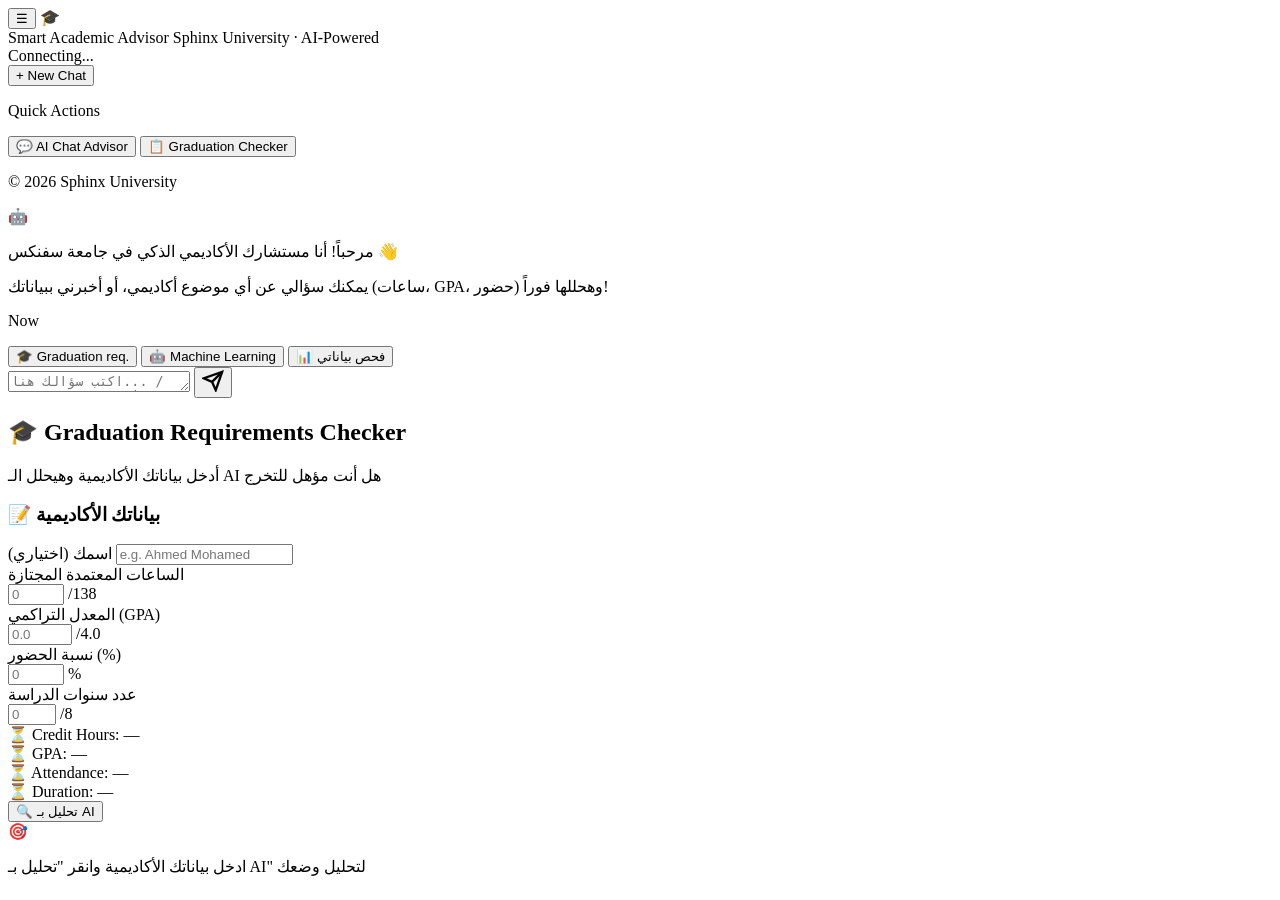
==== templates/index.html @ 38db0738 "Update index.html" ====
<!DOCTYPE html>
<html lang="en">
<head>
  <meta charset="UTF-8" />
  <meta name="viewport" content="width=device-width, initial-scale=1.0"/>
  <title>Smart Academic Advisor — Sphinx University</title>
  <link rel="preconnect" href="https://fonts.googleapis.com"/>
  <link href="https://fonts.googleapis.com/css2?family=Inter:wght@300;400;500;600;700&display=swap" rel="stylesheet"/>
  <link rel="stylesheet" href="style.css"/>
</head>
<body>
  <div class="bg-blob blob1"></div>
  <div class="bg-blob blob2"></div>
  <div class="bg-blob blob3"></div>

  <!-- Sidebar Overlay for Mobile -->
  <div class="sidebar-overlay" id="sidebar-overlay" onclick="toggleSidebar()"></div>

  <!-- Header -->
  <header>
    <div class="logo">
      <button class="sidebar-toggle" onclick="toggleSidebar()">☰</button>
      <span class="logo-icon">🎓</span>
      <div>
        <span class="logo-title">Smart Academic Advisor</span>
        <span class="logo-sub">Sphinx University · AI-Powered</span>
      </div>
    </div>
    <div class="header-actions">
      <div class="status-badge">
        <span class="status-dot"></span>
        <span id="status-text">Connecting...</span>
      </div>
    </div>
  </header>

  <!-- Main Content Wrap -->
  <div class="app-layout">
    <!-- Sidebar -->
    <aside class="sidebar" id="sidebar">
      <div class="sidebar-header">
         <button class="new-chat-btn sidebar-btn" onclick="newChat()">
           <span>+</span> New Chat
         </button>
      </div>
      <div class="sidebar-content">
        <div class="sidebar-section">
          <p class="section-title">Quick Actions</p>
          <button class="sidebar-item active" id="tab-chat-btn" onclick="switchTab('chat')">💬 AI Chat Advisor</button>
          <button class="sidebar-item" id="tab-requirements-btn" onclick="switchTab('requirements')">📋 Graduation Checker</button>
        </div>
      </div>
      <div class="sidebar-footer">
         <p>© 2026 Sphinx University</p>
      </div>
    </aside>

    <main>
    <!-- ===================== CHAT TAB ===================== -->
    <section id="tab-chat" class="tab-content active">
      <div class="chat-container">
        <div class="chat-messages" id="chat-messages">
          <!-- Welcome message -->
          <div class="msg-row bot-row">
            <div class="avatar bot-avatar">🤖</div>
            <div class="bubble bot-bubble">
              <p>مرحباً! أنا مستشارك الأكاديمي الذكي في جامعة سفنكس 👋</p>
              <p>يمكنك سؤالي عن أي موضوع أكاديمي، أو أخبرني ببياناتك (ساعات، GPA، حضور) وهحللها فوراً!</p>
              <p class="msg-time">Now</p>
            </div>
          </div>
        </div>

        <!-- Input -->
        <div class="chat-input-area">
          <div class="quick-chips">
            <button class="chip" onclick="sendQuick('What are the graduation requirements?')">🎓 Graduation req.</button>
            <button class="chip" onclick="sendQuick('What is machine learning?')">🤖 Machine Learning</button>
            <button class="chip" onclick="sendQuick('عندي 120 ساعة وجي بتاعي 2.3 وحضوري 80% وبدرس 5 سنين')">📊 فحص بياناتي</button>
          </div>
          <div class="input-row">
            <textarea
              id="chat-input"
              placeholder="اكتب سؤالك هنا... / Type your question here..."
              rows="1"
      
            ></textarea>
            <button class="send-btn" id="send-btn" onclick="sendMessage()">
              <svg width="22" height="22" viewBox="0 0 24 24" fill="none" stroke="currentColor" stroke-width="2.5">
                <line x1="22" y1="2" x2="11" y2="13"></line>
                <polygon points="22 2 15 22 11 13 2 9 22 2"></polygon>
              </svg>
            </button>
          </div>
        </div>
      </div>
    </section>

    <!-- ===================== REQUIREMENTS TAB ===================== -->
    <section id="tab-requirements" class="tab-content">
      <div class="req-container">
        <div class="req-header">
          <h2>🎓 Graduation Requirements Checker</h2>
          <p>أدخل بياناتك الأكاديمية وهيحلل الـ AI هل أنت مؤهل للتخرج</p>
        </div>

        <div class="req-layout">
          <!-- Form -->
          <div class="req-form-card card">
            <h3>📝 بياناتك الأكاديمية</h3>

            <div class="form-group">
              <label>اسمك (اختياري)</label>
              <input type="text" id="req-name" placeholder="e.g. Ahmed Mohamed"/>
            </div>

            <div class="form-group">
              <label>الساعات المعتمدة المجتازة</label>
              <div class="input-with-badge">
                <input type="number" id="req-hours" placeholder="0" min="0" max="200"
                  oninput="updateProgress('hours', this.value, 138)"/>
                <span class="req-badge">/138</span>
              </div>
              <div class="progress-bar-wrap">
                <div class="progress-bar" id="prog-hours" style="width:0%"></div>
              </div>
            </div>

            <div class="form-group">
              <label>المعدل التراكمي (GPA)</label>
              <div class="input-with-badge">
                <input type="number" id="req-gpa" placeholder="0.0" min="0" max="4" step="0.01"
                  oninput="updateProgress('gpa', this.value, 4)"/>
                <span class="req-badge">/4.0</span>
              </div>
              <div class="progress-bar-wrap">
                <div class="progress-bar" id="prog-gpa" style="width:0%"></div>
              </div>
            </div>

            <div class="form-group">
              <label>نسبة الحضور (%)</label>
              <div class="input-with-badge">
                <input type="number" id="req-attendance" placeholder="0" min="0" max="100"
                  oninput="updateProgress('attendance', this.value, 100)"/>
                <span class="req-badge">%</span>
              </div>
              <div class="progress-bar-wrap">
                <div class="progress-bar" id="prog-attendance" style="width:0%"></div>
              </div>
            </div>

            <div class="form-group">
              <label>عدد سنوات الدراسة</label>
              <div class="input-with-badge">
                <input type="number" id="req-years" placeholder="0" min="0" max="10"
                  oninput="updateProgress('years', this.value, 8)"/>
                <span class="req-badge">/8</span>
              </div>
              <div class="progress-bar-wrap">
                <div class="progress-bar" id="prog-years" style="width:0%"></div>
              </div>
            </div>

            <!-- Quick Status -->
            <div class="quick-status" id="quick-status">
              <div class="stat-item" id="stat-hours">⏳ Credit Hours: —</div>
              <div class="stat-item" id="stat-gpa">⏳ GPA: —</div>
              <div class="stat-item" id="stat-att">⏳ Attendance: —</div>
              <div class="stat-item" id="stat-years">⏳ Duration: —</div>
            </div>

            <button class="check-btn" id="check-btn" onclick="checkRequirements()">
              <span>🔍 تحليل بـ AI</span>
            </button>
          </div>

          <!-- Result -->
          <div class="req-result-card card" id="req-result-card">
            <div class="result-placeholder" id="result-placeholder">
              <div class="placeholder-icon">🎯</div>
              <p>ادخل بياناتك الأكاديمية وانقر "تحليل بـ AI" لتحليل وضعك</p>
            </div>
            <div class="result-content" id="result-content" style="display:none">
              <div class="verdict-badge" id="verdict-badge"></div>
              <div class="result-text" id="result-text"></div>
            </div>
          </div>
        </div>
      </div>
    </main>
  </div>

  <script src="app.js"></script>
</body>
</html>
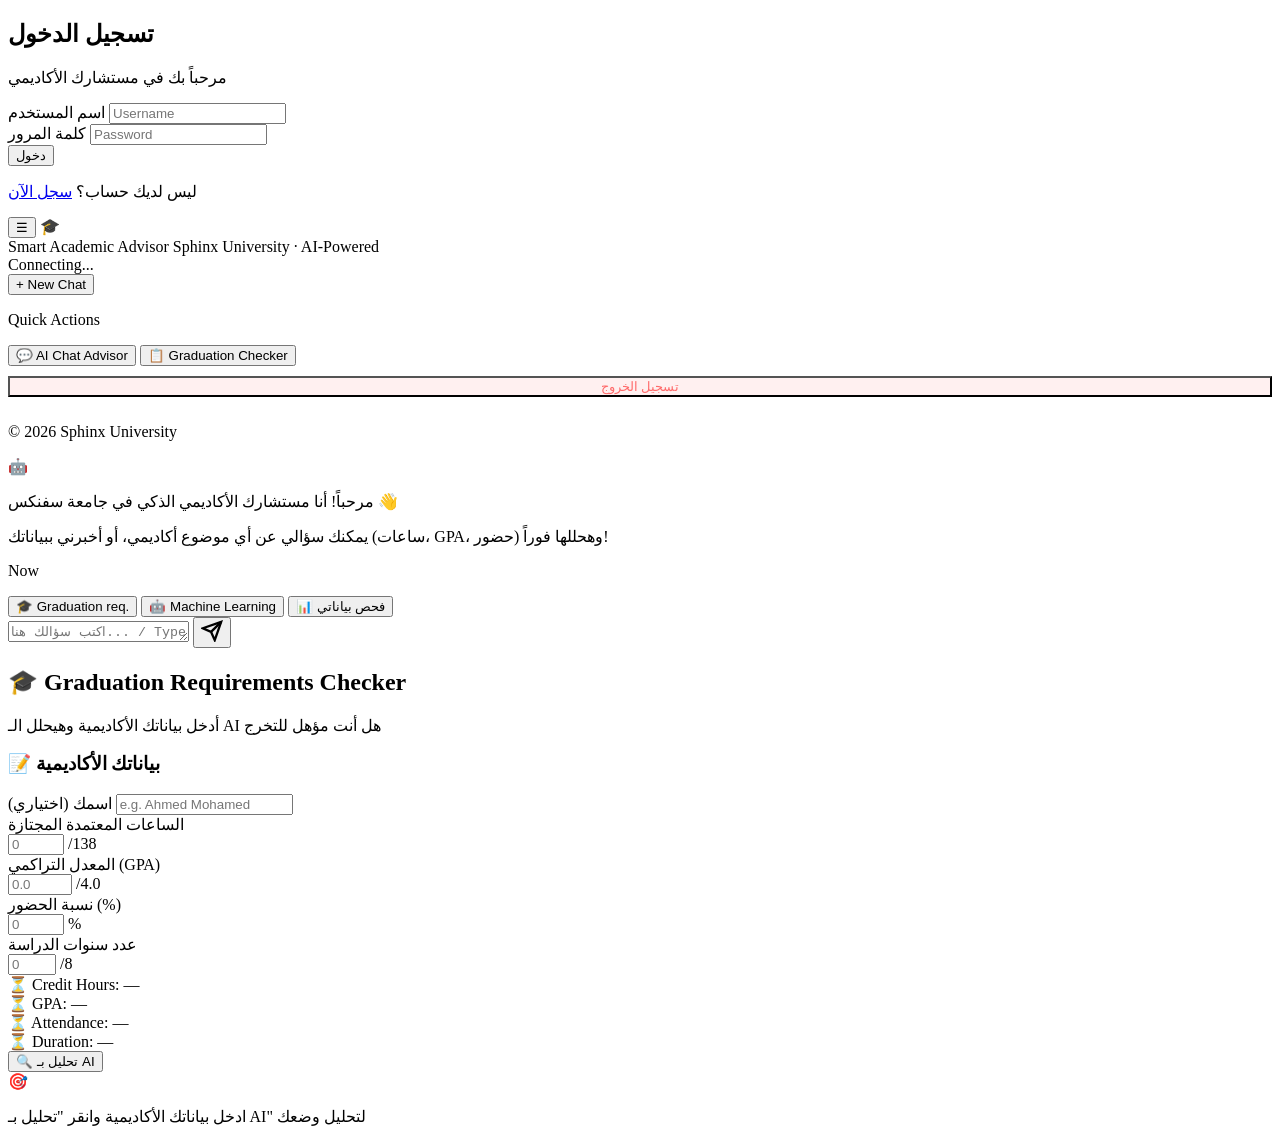
==== commit 95532960: "Add files via upload" ====
--- a/templates/index.html
+++ b/templates/index.html
@@ -13,6 +13,34 @@
   <div class="bg-blob blob2"></div>
   <div class="bg-blob blob3"></div>
 
+  <!-- Auth Modal -->
+  <div id="auth-modal" class="modal-overlay">
+    <div class="modal-content card">
+      <h2 id="auth-title">تسجيل الدخول</h2>
+      <p id="auth-subtitle">مرحباً بك في مستشارك الأكاديمي</p>
+      
+      <div class="form-group">
+        <label>اسم المستخدم</label>
+        <input type="text" id="auth-username" placeholder="Username">
+      </div>
+      <div class="form-group">
+        <label>كلمة المرور</label>
+        <input type="password" id="auth-password" placeholder="Password">
+      </div>
+      
+      <div id="auth-error" class="error-msg"></div>
+      
+      <button class="check-btn" onclick="submitAuth()">
+        <span id="auth-btn-text">دخول</span>
+      </button>
+      
+      <p class="auth-switch">
+        <span id="auth-switch-text">ليس لديك حساب؟</span>
+        <a href="#" id="auth-switch-link" onclick="toggleAuthMode()">سجل الآن</a>
+      </p>
+    </div>
+  </div>
+
   <!-- Sidebar Overlay for Mobile -->
   <div class="sidebar-overlay" id="sidebar-overlay" onclick="toggleSidebar()"></div>
 
@@ -51,6 +79,10 @@
         </div>
       </div>
       <div class="sidebar-footer">
+         <div id="user-info-display" style="margin-bottom: 10px; font-weight: 600; color: var(--primary);"></div>
+         <button class="sidebar-btn" style="background: rgba(255,107,107,0.1); color: #ff6b6b; width: 100%; margin-bottom: 10px;" onclick="logout()">
+            تسجيل الخروج
+         </button>
          <p>© 2026 Sphinx University</p>
       </div>
     </aside>
@@ -83,7 +115,7 @@
               id="chat-input"
               placeholder="اكتب سؤالك هنا... / Type your question here..."
               rows="1"
-      
+              onkeydown="handleKey(event)"
             ></textarea>
             <button class="send-btn" id="send-btn" onclick="sendMessage()">
               <svg width="22" height="22" viewBox="0 0 24 24" fill="none" stroke="currentColor" stroke-width="2.5">
